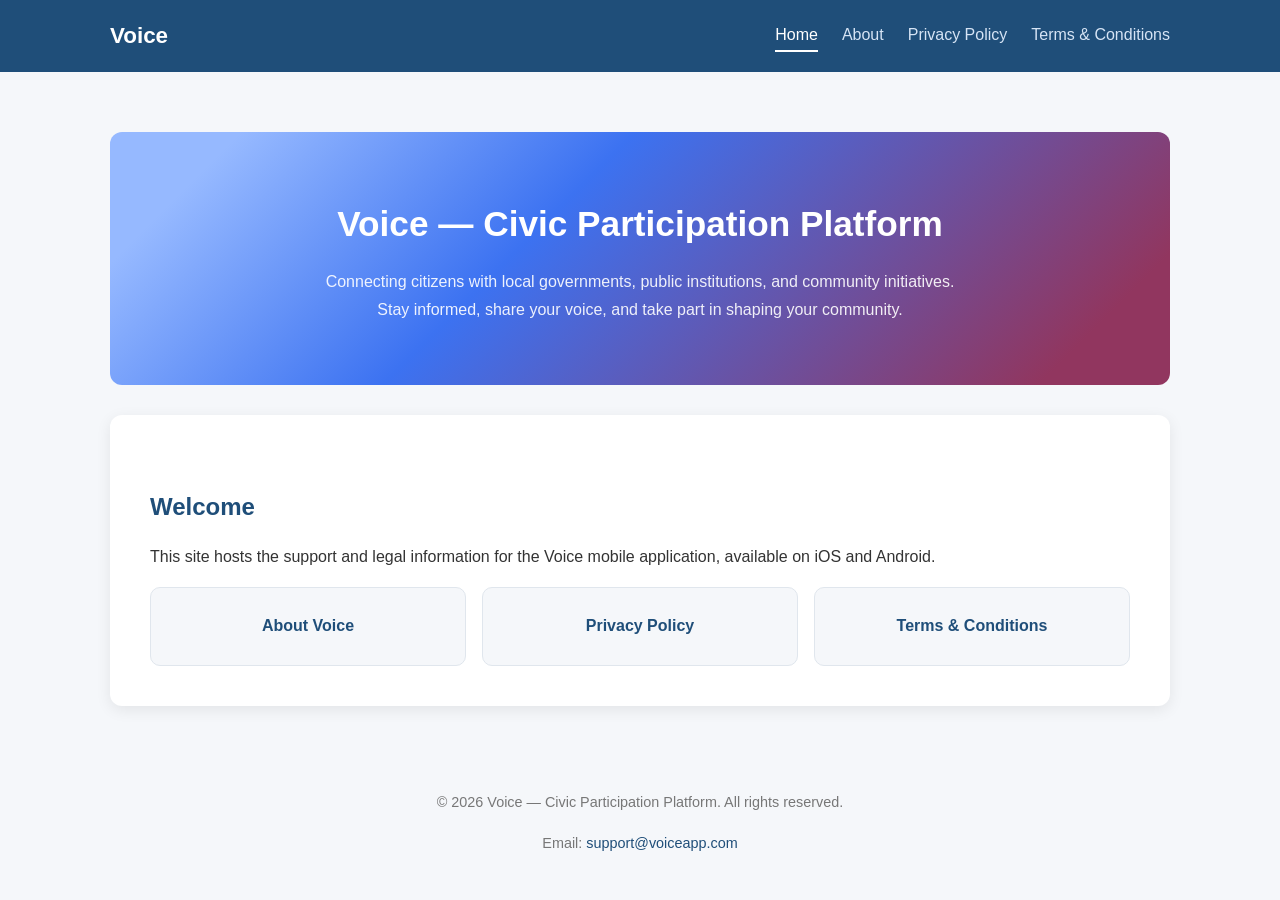
==== index.html @ e989dbe7 "Add navigation and footer to About, Privacy Policy, Terms & Conditions, and create index.html" ====
<!DOCTYPE html>
<html lang="en">
<head>
<meta charset="UTF-8">
<meta name="viewport" content="width=device-width, initial-scale=1.0">
<title>Voice - Civic Participation Platform</title>
<link rel="stylesheet" href="style.css">
</head>
<body>

<header class="site-header">
<div class="nav-container">
<a href="index.html" class="logo">Voice</a>
<nav class="site-nav">
<a href="index.html" class="active">Home</a>
<a href="about.html">About</a>
<a href="privacy-policy.html">Privacy Policy</a>
<a href="terms-and-conditions.html">Terms &amp; Conditions</a>
</nav>
</div>
</header>

<div class="container">

<div class="hero">
<h1>Voice — Civic Participation Platform</h1>
<p>
Connecting citizens with local governments, public institutions, and
community initiatives. Stay informed, share your voice, and take part
in shaping your community.
</p>
</div>

<div class="card">
<h2>Welcome</h2>
<p>
This site hosts the support and legal information for the Voice mobile
application, available on iOS and Android.
</p>

<div class="links-grid">
<a href="about.html" class="link-card">About Voice</a>
<a href="privacy-policy.html" class="link-card">Privacy Policy</a>
<a href="terms-and-conditions.html" class="link-card">Terms &amp; Conditions</a>
</div>
</div>

</div>

<footer class="site-footer">
<p>&copy; 2026 Voice — Civic Participation Platform. All rights reserved.</p>
<p>Email: <a href="mailto:support@voiceapp.com">support@voiceapp.com</a></p>
</footer>

</body>
</html>
---- style.css ----
* {
    margin: 0;
    padding: 0;
    box-sizing: border-box;
}

body {
    font-family: Arial, Helvetica, sans-serif;
    line-height: 1.8;
    background: #f5f7fa;
    color: #333;
}

.container {
    max-width: 1100px;
    margin: 40px auto;
    padding: 20px;
}

.card {
    background: #ffffff;
    padding: 40px;
    border-radius: 12px;
    box-shadow: 0 4px 15px rgba(0,0,0,0.08);
}

h1 {
    color: #1f4e79;
    margin-bottom: 20px;
}

h2 {
    color: #1f4e79;
    margin-top: 30px;
    margin-bottom: 15px;
}

p {
    margin-bottom: 15px;
}

ul {
    margin-left: 20px;
    margin-bottom: 15px;
}

li {
    margin-bottom: 8px;
}

.last-updated {
    color: #777;
    margin-bottom: 25px;
    font-style: italic;
}

/* Header / Navigation */
.site-header {
    background: #1f4e79;
}

.nav-container {
    max-width: 1100px;
    margin: 0 auto;
    padding: 16px 20px;
    display: flex;
    align-items: center;
    justify-content: space-between;
    flex-wrap: wrap;
    gap: 12px;
}

.logo {
    font-size: 1.4rem;
    font-weight: bold;
    color: #ffffff;
    text-decoration: none;
}

.site-nav {
    display: flex;
    flex-wrap: wrap;
    gap: 8px 24px;
}

.site-nav a {
    color: #d6e4f5;
    text-decoration: none;
    font-weight: 500;
    transition: color 0.2s;
}

.site-nav a:hover {
    color: #ffffff;
}

.site-nav a.active {
    color: #ffffff;
    border-bottom: 2px solid #ffffff;
}

/* Hero section (home page) */
.hero {
    background: linear-gradient(135deg, #96B9FF 10%, #3C72F1 40%, #91365F 90%);
    color: #ffffff;
    text-align: center;
    padding: 60px 30px;
    border-radius: 12px;
    margin-bottom: 30px;
}

.hero h1 {
    color: #ffffff;
    font-size: 2.2rem;
    margin-bottom: 12px;
}

.hero p {
    color: rgba(255, 255, 255, 0.9);
    max-width: 640px;
    margin: 0 auto;
}

.links-grid {
    display: grid;
    grid-template-columns: repeat(auto-fit, minmax(200px, 1fr));
    gap: 16px;
    margin-top: 10px;
}

.link-card {
    display: block;
    background: #f5f7fa;
    border: 1px solid #e0e6ed;
    border-radius: 10px;
    padding: 24px 20px;
    text-decoration: none;
    color: #1f4e79;
    font-weight: 600;
    text-align: center;
    transition: background 0.2s, color 0.2s, border-color 0.2s;
}

.link-card:hover {
    background: #1f4e79;
    color: #ffffff;
    border-color: #1f4e79;
}

/* Footer */
.site-footer {
    text-align: center;
    padding: 24px 20px;
    color: #777;
    font-size: 0.9rem;
}

.site-footer a {
    color: #1f4e79;
    text-decoration: none;
}

.site-footer a:hover {
    text-decoration: underline;
}

@media(max-width:768px){
    .container{
        padding:15px;
    }

    .card{
        padding:25px;
    }

    .hero {
        padding: 40px 20px;
    }

    .hero h1 {
        font-size: 1.6rem;
    }
}
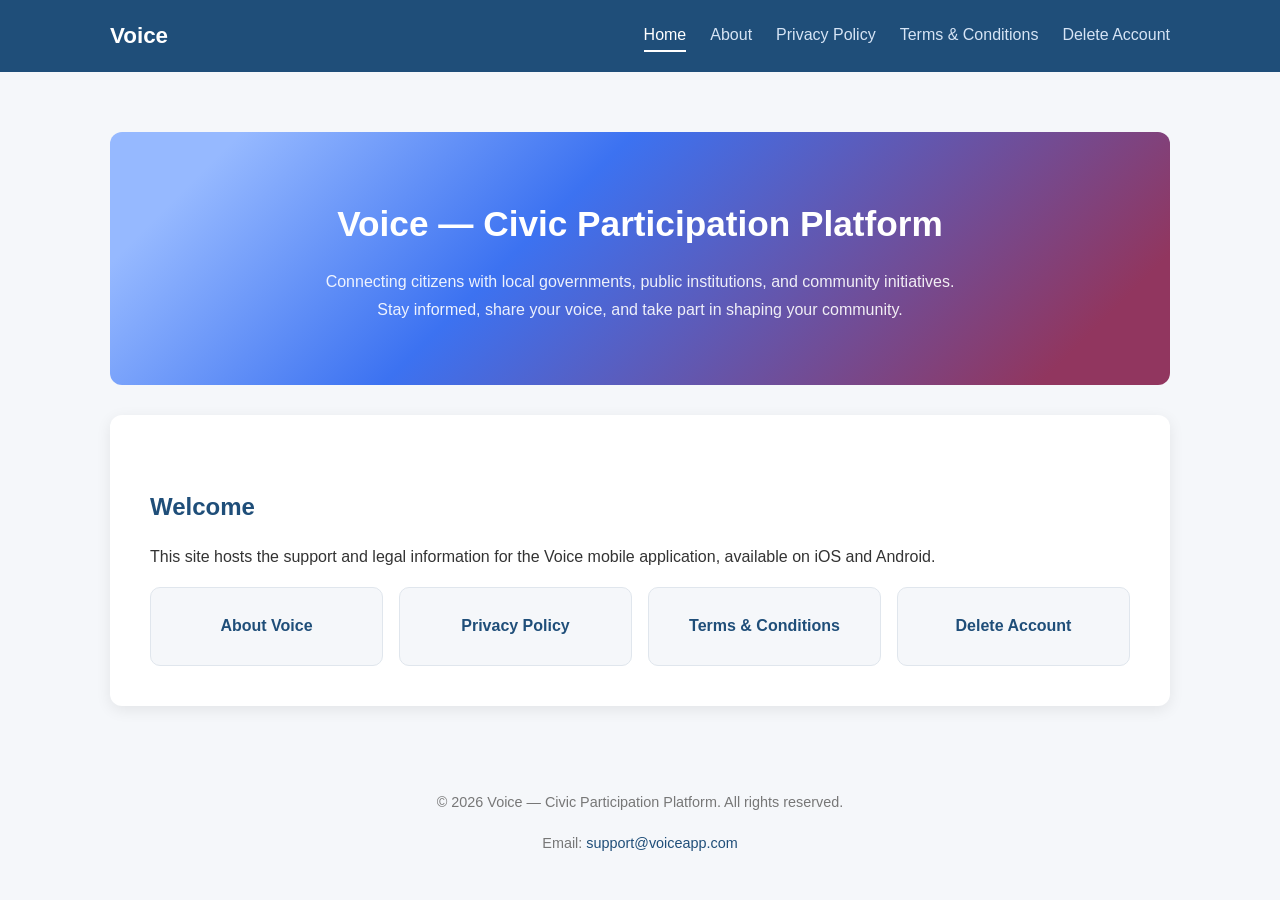
==== commit 36d6b603: "Add "Delete Account" page and update navigation links across the site" ====
--- a/index.html
+++ b/index.html
@@ -16,6 +16,7 @@
 <a href="about.html">About</a>
 <a href="privacy-policy.html">Privacy Policy</a>
 <a href="terms-and-conditions.html">Terms &amp; Conditions</a>
+<a href="delete-account.html">Delete Account</a>
 </nav>
 </div>
 </header>
@@ -42,6 +43,7 @@
 <a href="about.html" class="link-card">About Voice</a>
 <a href="privacy-policy.html" class="link-card">Privacy Policy</a>
 <a href="terms-and-conditions.html" class="link-card">Terms &amp; Conditions</a>
+<a href="delete-account.html" class="link-card">Delete Account</a>
 </div>
 </div>
 
--- a/style.css
+++ b/style.css
@@ -35,11 +35,17 @@
     margin-bottom: 15px;
 }
 
+h3 {
+    color: #2d6da3;
+    margin-top: 20px;
+    margin-bottom: 10px;
+}
+
 p {
     margin-bottom: 15px;
 }
 
-ul {
+ul, ol {
     margin-left: 20px;
     margin-bottom: 15px;
 }
